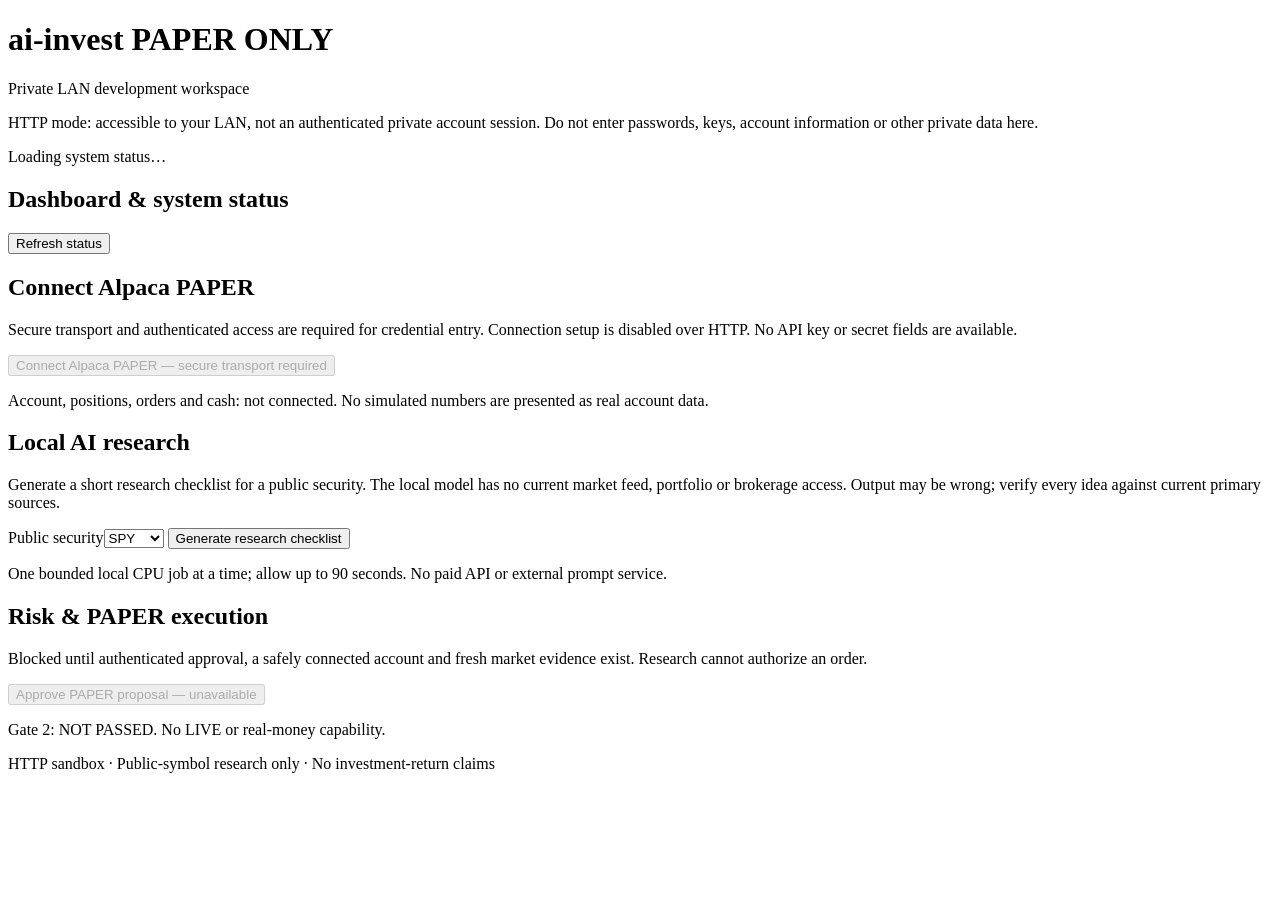
==== frontend/lan/index.html @ b9459235 "Deploy no-secret LAN dashboard and isolated local AI research" ====
<!doctype html>
<html lang="en"><head><meta charset="utf-8"><meta name="viewport" content="width=device-width,initial-scale=1">
<title>ai-invest · LAN workspace</title><link rel="stylesheet" href="/app.css"><script src="/app.js" defer></script></head>
<body><header><h1>ai-invest <span>PAPER ONLY</span></h1><p>Private LAN development workspace</p></header>
<main><p class="warning">HTTP mode: accessible to your LAN, not an authenticated private account session. Do not enter passwords, keys, account information or other private data here.</p>
<p id="notice" role="status" aria-live="polite">Loading system status…</p>
<section><h2>Dashboard &amp; system status</h2><dl id="status"></dl><button id="refresh" type="button">Refresh status</button></section>
<section><h2>Connect Alpaca PAPER</h2><p>Secure transport and authenticated access are required for credential entry. Connection setup is disabled over HTTP. No API key or secret fields are available.</p><button disabled>Connect Alpaca PAPER — secure transport required</button><p>Account, positions, orders and cash: not connected. No simulated numbers are presented as real account data.</p></section>
<section><h2>Local AI research</h2><p>Generate a short research checklist for a public security. The local model has no current market feed, portfolio or brokerage access. Output may be wrong; verify every idea against current primary sources.</p>
<label for="symbol">Public security</label><select id="symbol"><option>SPY</option><option>AAPL</option><option>MSFT</option><option>NVDA</option></select>
<button id="research" type="button">Generate research checklist</button><p>One bounded local CPU job at a time; allow up to 90 seconds. No paid API or external prompt service.</p><article id="result" aria-live="polite"></article></section>
<section><h2>Risk &amp; PAPER execution</h2><p>Blocked until authenticated approval, a safely connected account and fresh market evidence exist. Research cannot authorize an order.</p><button disabled>Approve PAPER proposal — unavailable</button><p>Gate 2: NOT PASSED. No LIVE or real-money capability.</p></section>
</main><footer>HTTP sandbox · Public-symbol research only · No investment-return claims</footer></body></html>
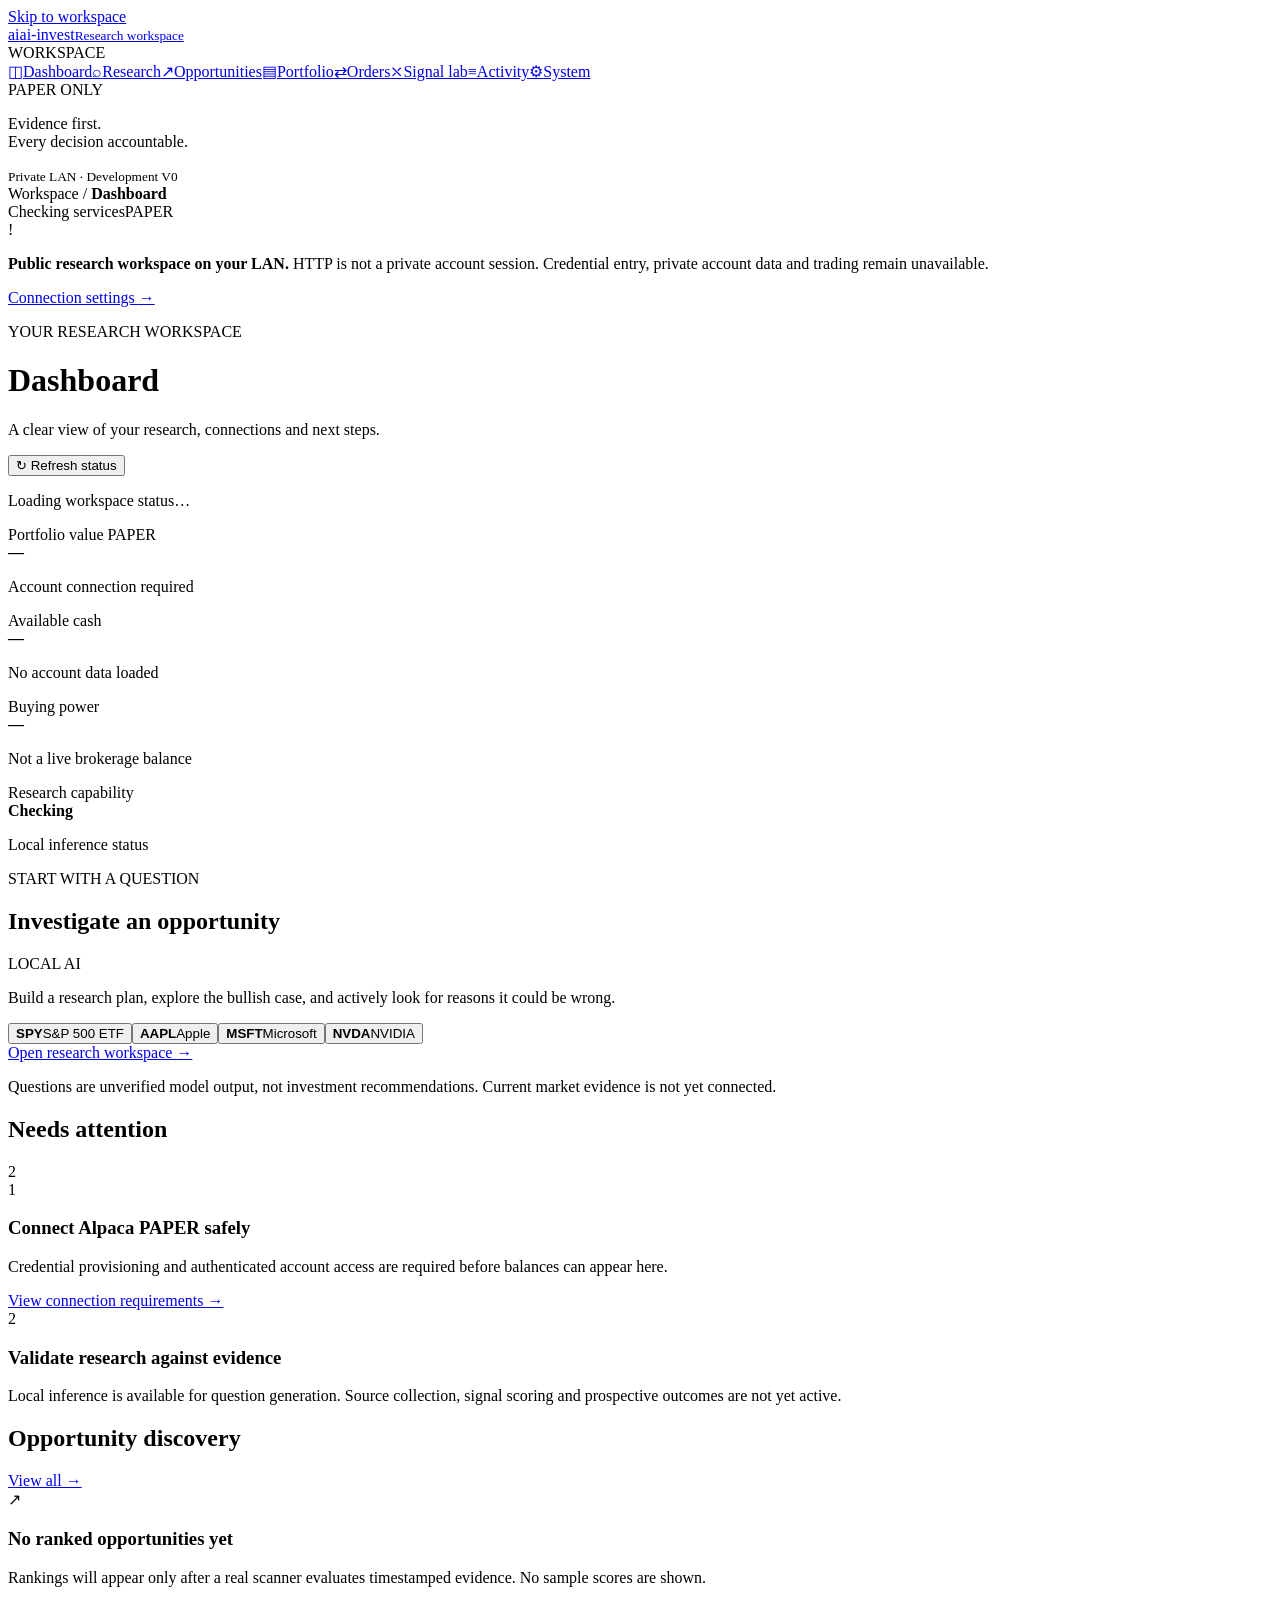
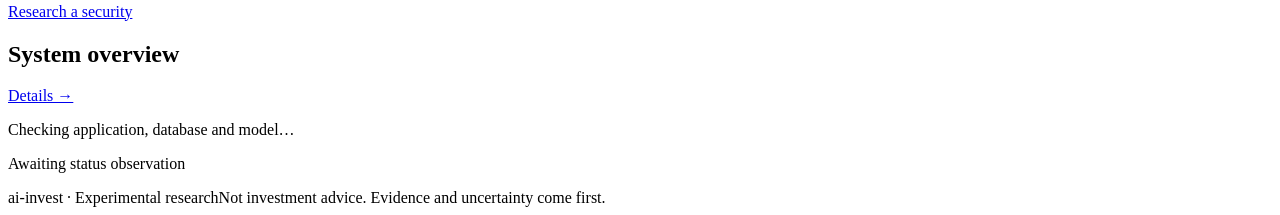
==== commit b9cf46ae: "Polish LAN research workspace and prepare protected PAPER onboarding" ====
--- a/frontend/lan/index.html
+++ b/frontend/lan/index.html
@@ -1,13 +1,48 @@
 <!doctype html>
-<html lang="en"><head><meta charset="utf-8"><meta name="viewport" content="width=device-width,initial-scale=1">
-<title>ai-invest · LAN workspace</title><link rel="stylesheet" href="/app.css"><script src="/app.js" defer></script></head>
-<body><header><h1>ai-invest <span>PAPER ONLY</span></h1><p>Private LAN development workspace</p></header>
-<main><p class="warning">HTTP mode: accessible to your LAN, not an authenticated private account session. Do not enter passwords, keys, account information or other private data here.</p>
-<p id="notice" role="status" aria-live="polite">Loading system status…</p>
-<section><h2>Dashboard &amp; system status</h2><dl id="status"></dl><button id="refresh" type="button">Refresh status</button></section>
-<section><h2>Connect Alpaca PAPER</h2><p>Secure transport and authenticated access are required for credential entry. Connection setup is disabled over HTTP. No API key or secret fields are available.</p><button disabled>Connect Alpaca PAPER — secure transport required</button><p>Account, positions, orders and cash: not connected. No simulated numbers are presented as real account data.</p></section>
-<section><h2>Local AI research</h2><p>Generate a short research checklist for a public security. The local model has no current market feed, portfolio or brokerage access. Output may be wrong; verify every idea against current primary sources.</p>
-<label for="symbol">Public security</label><select id="symbol"><option>SPY</option><option>AAPL</option><option>MSFT</option><option>NVDA</option></select>
-<button id="research" type="button">Generate research checklist</button><p>One bounded local CPU job at a time; allow up to 90 seconds. No paid API or external prompt service.</p><article id="result" aria-live="polite"></article></section>
-<section><h2>Risk &amp; PAPER execution</h2><p>Blocked until authenticated approval, a safely connected account and fresh market evidence exist. Research cannot authorize an order.</p><button disabled>Approve PAPER proposal — unavailable</button><p>Gate 2: NOT PASSED. No LIVE or real-money capability.</p></section>
-</main><footer>HTTP sandbox · Public-symbol research only · No investment-return claims</footer></body></html>
+<html lang="en">
+<head><meta charset="utf-8"><meta name="viewport" content="width=device-width,initial-scale=1"><meta name="color-scheme" content="light"><title>ai-invest · Research workspace</title><link rel="stylesheet" href="/app.css"><script src="/app.js" defer></script></head>
+<body>
+<a class="skip-link" href="#workspace">Skip to workspace</a>
+<div class="shell">
+<aside class="sidebar" aria-label="Workspace navigation">
+<a class="brand" href="#dashboard"><span class="brand-mark" aria-hidden="true">ai</span><span>ai-invest<small>Research workspace</small></span></a>
+<div class="sidebar-label">WORKSPACE</div>
+<nav id="navigation" aria-label="Primary"><a href="#dashboard" data-view="dashboard" aria-current="page"><span aria-hidden="true">◫</span>Dashboard</a><a href="#research" data-view="research"><span aria-hidden="true">⌕</span>Research</a><a href="#opportunities" data-view="opportunities"><span aria-hidden="true">↗</span>Opportunities</a><a href="#portfolio" data-view="portfolio"><span aria-hidden="true">▤</span>Portfolio</a><a href="#orders" data-view="orders"><span aria-hidden="true">⇄</span>Orders</a><a href="#strategies" data-view="strategies"><span aria-hidden="true">⤬</span>Signal lab</a><a href="#activity" data-view="activity"><span aria-hidden="true">≡</span>Activity</a><a href="#system" data-view="system"><span aria-hidden="true">⚙</span>System</a></nav>
+<div class="sidebar-footer"><span class="pill paper">PAPER ONLY</span><p>Evidence first.<br>Every decision accountable.</p><small>Private LAN · Development V0</small></div>
+</aside>
+<div class="main-column">
+<header class="topbar"><div class="breadcrumb">Workspace <span>/</span> <strong id="breadcrumb">Dashboard</strong></div><div class="topbar-right"><span class="connection-indicator"><i id="health-dot"></i><span id="health-label">Checking services</span></span><span class="pill paper">PAPER</span></div></header>
+<main id="workspace" tabindex="-1">
+<div class="transport-note"><span class="note-icon" aria-hidden="true">!</span><p><strong>Public research workspace on your LAN.</strong> HTTP is not a private account session. Credential entry, private account data and trading remain unavailable.</p><a href="#system">Connection settings <span aria-hidden="true">→</span></a></div>
+<div class="page-heading"><div><p class="eyebrow" id="page-eyebrow">YOUR RESEARCH WORKSPACE</p><h1 id="page-title">Dashboard</h1><p id="page-description">A clear view of your research, connections and next steps.</p></div><button id="refresh" class="button secondary" type="button"><span aria-hidden="true">↻</span> Refresh status</button></div>
+<p id="notice" class="notice" role="status" aria-live="polite">Loading workspace status…</p>
+
+<section class="view" id="view-dashboard" aria-label="Dashboard">
+<div class="metric-grid"><article class="metric-card"><div class="metric-label">Portfolio value <span class="mini-label">PAPER</span></div><strong class="metric-value">—</strong><p>Account connection required</p></article><article class="metric-card"><div class="metric-label">Available cash</div><strong class="metric-value">—</strong><p>No account data loaded</p></article><article class="metric-card"><div class="metric-label">Buying power</div><strong class="metric-value">—</strong><p>Not a live brokerage balance</p></article><article class="metric-card"><div class="metric-label">Research capability</div><strong class="metric-value text-value" id="model-summary">Checking</strong><p id="model-summary-note">Local inference status</p></article></div>
+<div class="dashboard-grid"><article class="panel research-launch"><div class="panel-heading"><div><p class="eyebrow">START WITH A QUESTION</p><h2>Investigate an opportunity</h2></div><span class="pill muted">LOCAL AI</span></div><p>Build a research plan, explore the bullish case, and actively look for reasons it could be wrong.</p><div class="symbol-shortcuts" aria-label="Research shortcuts"><button type="button" data-symbol="SPY"><strong>SPY</strong><span>S&amp;P 500 ETF</span></button><button type="button" data-symbol="AAPL"><strong>AAPL</strong><span>Apple</span></button><button type="button" data-symbol="MSFT"><strong>MSFT</strong><span>Microsoft</span></button><button type="button" data-symbol="NVDA"><strong>NVDA</strong><span>NVIDIA</span></button></div><a class="text-link" href="#research">Open research workspace <span aria-hidden="true">→</span></a><p class="fine-print">Questions are unverified model output, not investment recommendations. Current market evidence is not yet connected.</p></article>
+<article class="panel"><div class="panel-heading"><h2>Needs attention</h2><span class="count-badge">2</span></div><div class="attention-item"><span class="step-number">1</span><div><h3>Connect Alpaca PAPER safely</h3><p>Credential provisioning and authenticated account access are required before balances can appear here.</p><a href="#system" class="text-link">View connection requirements →</a></div></div><div class="attention-item"><span class="step-number">2</span><div><h3>Validate research against evidence</h3><p>Local inference is available for question generation. Source collection, signal scoring and prospective outcomes are not yet active.</p></div></div></article></div>
+<div class="dashboard-grid"><article class="panel"><div class="panel-heading"><h2>Opportunity discovery</h2><a href="#opportunities" class="text-link">View all →</a></div><div class="empty-state compact"><span class="empty-symbol" aria-hidden="true">↗</span><h3>No ranked opportunities yet</h3><p>Rankings will appear only after a real scanner evaluates timestamped evidence. No sample scores are shown.</p><a href="#research" class="button secondary">Research a security</a></div></article><article class="panel"><div class="panel-heading"><h2>System overview</h2><a href="#system" class="text-link">Details →</a></div><div id="health-summary" class="health-list"><p class="subtle">Checking application, database and model…</p></div><p id="status-freshness" class="fine-print">Awaiting status observation</p></article></div>
+</section>
+
+<section class="view" id="view-research" aria-label="Security research" hidden>
+<div class="panel search-panel"><div><label for="symbol">Research a public security</label><p>Choose from the current supported universe.</p></div><div class="search-controls"><select id="symbol"><option value="SPY">SPY · SPDR S&amp;P 500 ETF</option><option value="AAPL">AAPL · Apple</option><option value="MSFT">MSFT · Microsoft</option><option value="NVDA">NVDA · NVIDIA</option></select><button id="research" class="button primary" type="button">Build research plan <span aria-hidden="true">→</span></button></div></div>
+<div id="research-progress" class="panel progress-panel" hidden><div class="progress-track" aria-hidden="true"></div><h2>Developing a research plan</h2><p>The local model is formulating questions, including a contrary case. This bounded job can take up to 90 seconds.</p><p class="fine-print">No broker access · No order created · No paid model API</p></div>
+<article id="research-empty" class="panel empty-state research-empty"><span class="empty-symbol" aria-hidden="true">⌕</span><p class="eyebrow">RESEARCH, NOT CERTAINTY</p><h2>Start with what needs to be true.</h2><p>A useful investigation looks for confirming evidence and a strong counterargument. Select a security to generate a structured local-AI research checklist.</p><div class="research-principles"><div><strong>Question the thesis</strong><span>What supports the idea?</span></div><div><strong>Seek contradiction</strong><span>What would invalidate it?</span></div><div><strong>Verify the source</strong><span>What evidence is missing?</span></div></div></article>
+<article id="result" aria-live="polite" aria-label="Research result"></article>
+</section>
+
+<section class="view" id="view-opportunities" aria-label="Opportunity discovery" hidden><article class="panel"><div class="panel-heading"><h2>Discovery universe</h2><span class="pill muted">NOT ACTIVE</span></div><div class="empty-state"><span class="empty-symbol" aria-hidden="true">↗</span><h2>Evidence before a ranking.</h2><p>The opportunity scanner is not running yet. This view will explain the independent signals, catalysts, contradictions and freshness behind each candidate—not one opaque AI score.</p><a href="#research" class="button primary">Investigate a security</a></div><div class="method-grid"><div><span class="mini-label">QUANTITATIVE</span><h3>Unusual observations</h3><p>Planned: price, volume and relative-strength signals from timestamped data.</p></div><div><span class="mini-label">EVIDENCE</span><h3>What changed?</h3><p>Planned: source-backed company developments and material catalysts.</p></div><div><span class="mini-label">MEASUREMENT</span><h3>Did it add value?</h3><p>Planned: prospective outcomes, costs and benchmark-relative returns.</p></div></div></article></section>
+
+<section class="view" id="view-portfolio" aria-label="Portfolio" hidden><article class="panel"><div class="panel-heading"><h2>Alpaca PAPER portfolio</h2><span class="pill muted">NOT CONNECTED</span></div><div class="empty-state"><span class="empty-symbol" aria-hidden="true">▤</span><h2>Your portfolio belongs here.</h2><p>Holdings, cost basis, allocation and performance will use actual PAPER account data. This HTTP workspace does not expose private financial information.</p><a href="#system" class="button secondary">View connection settings</a></div><div class="table-preview" aria-label="Future portfolio fields"><span>Security</span><span>Quantity</span><span>Cost basis</span><span>Market value</span><span>Unrealized P/L</span></div><p class="fine-print">No fabricated balances, sample positions or estimated returns.</p></article></section>
+
+<section class="view" id="view-orders" aria-label="Orders" hidden><article class="panel"><div class="panel-heading"><h2>PAPER order workflow</h2><span class="pill muted">EXECUTION DISABLED</span></div><div class="workflow"><span>Immutable proposal</span><b aria-hidden="true">→</b><span>Deterministic risk</span><b aria-hidden="true">→</b><span>Human approval</span><b aria-hidden="true">→</b><span>PAPER execution</span><b aria-hidden="true">→</b><span>Reconciliation</span></div><div class="empty-state"><span class="empty-symbol" aria-hidden="true">⇄</span><h2>No broker orders loaded</h2><p>Research cannot place an order. The web approval and broker execution path is not enabled. Any future submission must pass deterministic controls and explicit human approval.</p><button class="button secondary" type="button" disabled>Approve PAPER proposal — unavailable</button></div></article></section>
+
+<section class="view" id="view-strategies" aria-label="Signal lab" hidden><article class="panel"><div class="panel-heading"><h2>Signal lab</h2><span class="pill muted">NOT VALIDATED</span></div><div class="empty-state"><span class="empty-symbol" aria-hidden="true">⤬</span><h2>A plausible hypothesis is not an edge.</h2><p>No strategy evaluations are available. Future experiments will separate in-sample research, out-of-sample tests and prospective PAPER results, including costs and uncertainty.</p></div><div class="method-grid"><div><span class="mini-label">01 · HYPOTHESIS</span><h3>State the claim</h3><p>Define a falsifiable signal before observing its outcome.</p></div><div><span class="mini-label">02 · EVALUATION</span><h3>Challenge the result</h3><p>Measure sample size, drawdown, costs and regime sensitivity.</p></div><div><span class="mini-label">03 · VALIDATION</span><h3>Track forward</h3><p>Do not label a backtest as PAPER-validated performance.</p></div></div></article></section>
+
+<section class="view" id="view-activity" aria-label="Workspace activity" hidden><article class="panel"><div class="panel-heading"><h2>This workspace session</h2><span class="pill muted">NOT THE AUDIT LEDGER</span></div><p class="subtle">A local display of research and service checks performed in this open page. It is not persisted and does not replace durable financial audit records.</p><ol id="activity-list" class="activity-list"></ol><p id="activity-empty" class="empty-state compact">No session activity yet.</p></article></section>
+
+<section class="view" id="view-system" aria-label="System and connection settings" hidden><div class="dashboard-grid"><article class="panel"><div class="panel-heading"><h2>Service health</h2><span class="pill paper">V0</span></div><dl id="status" class="detail-list"></dl><p class="fine-print">These are current health observations, not a complete security qualification. Gate 2 remains NOT PASSED.</p></article><article class="panel"><div class="panel-heading"><h2>Connect Alpaca PAPER</h2><span class="pill warning-pill">SECURE ACCESS REQUIRED</span></div><p>Secure transport is required for credential entry. API key and secret entry is disabled over HTTP. No credential fields are rendered. Do not paste credentials into this workspace, chat or development tools.</p><button type="button" class="button secondary wide" disabled>Connect Alpaca PAPER — secure transport required</button><hr><h3>Protected provisioning</h3><p>The server-side credential path must be provisioned and reviewed before account access is enabled. No browser onboarding shortcut is available here.</p><p class="fine-print">Alpaca PAPER only. No LIVE endpoint, mode switch or real-money trading capability.</p></article></div></section>
+
+<footer class="workspace-footer"><span>ai-invest · Experimental research</span><span>Not investment advice. Evidence and uncertainty come first.</span></footer>
+</main></div></div>
+</body></html>
